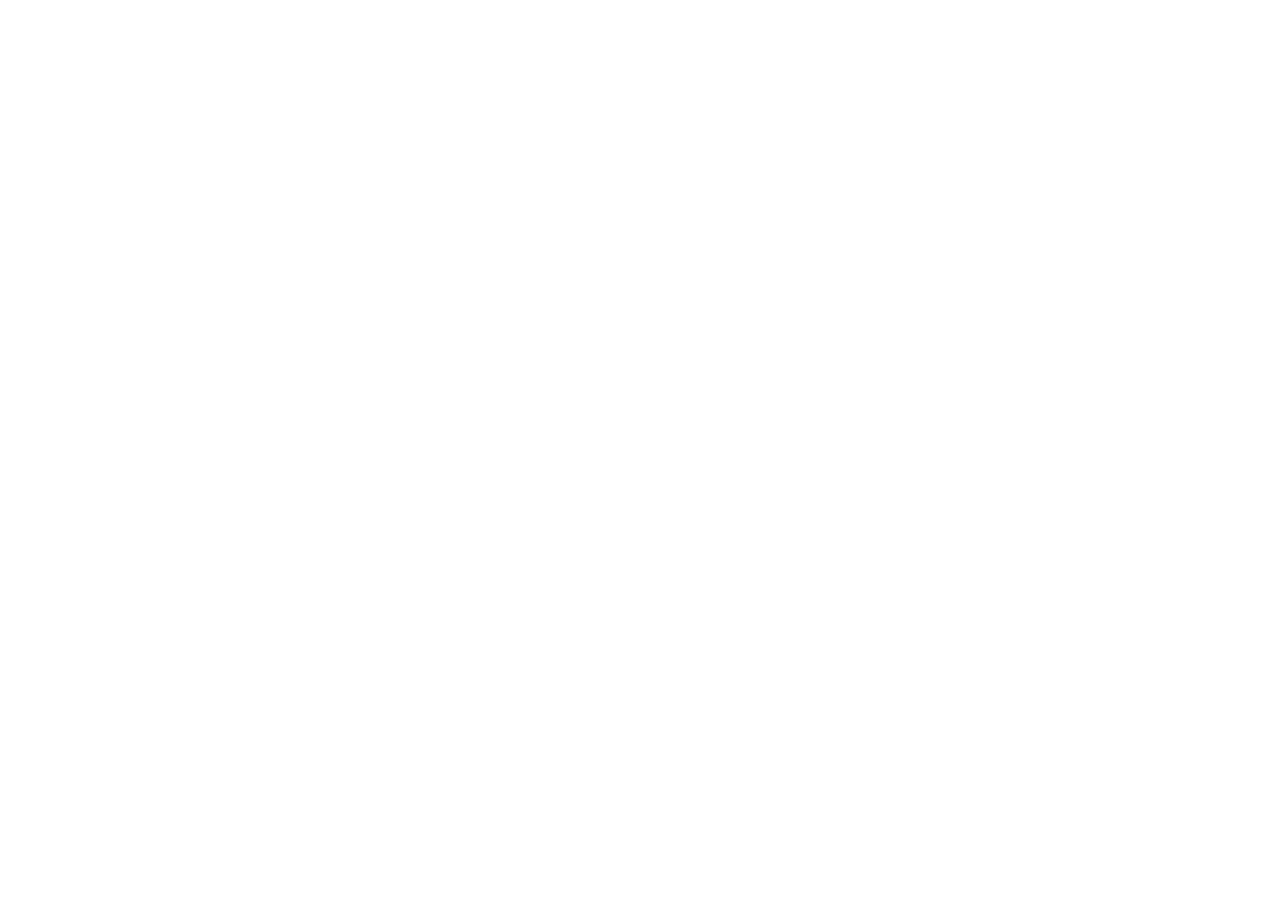
==== index.html @ eaed1cea "Initialized" ====
<!DOCTYPE html>
<html lang="en">
<head>
    <meta charset="UTF-8">
    <meta http-equiv="X-UA-Compatible" content="IE=edge">
    <meta name="viewport" content="width=device-width, initial-scale=1.0">
    <title>Welcome to Information Hub</title>
    <link rel="stylesheet" href="/style.css">
</head>
<body>
    
</body>
</html>
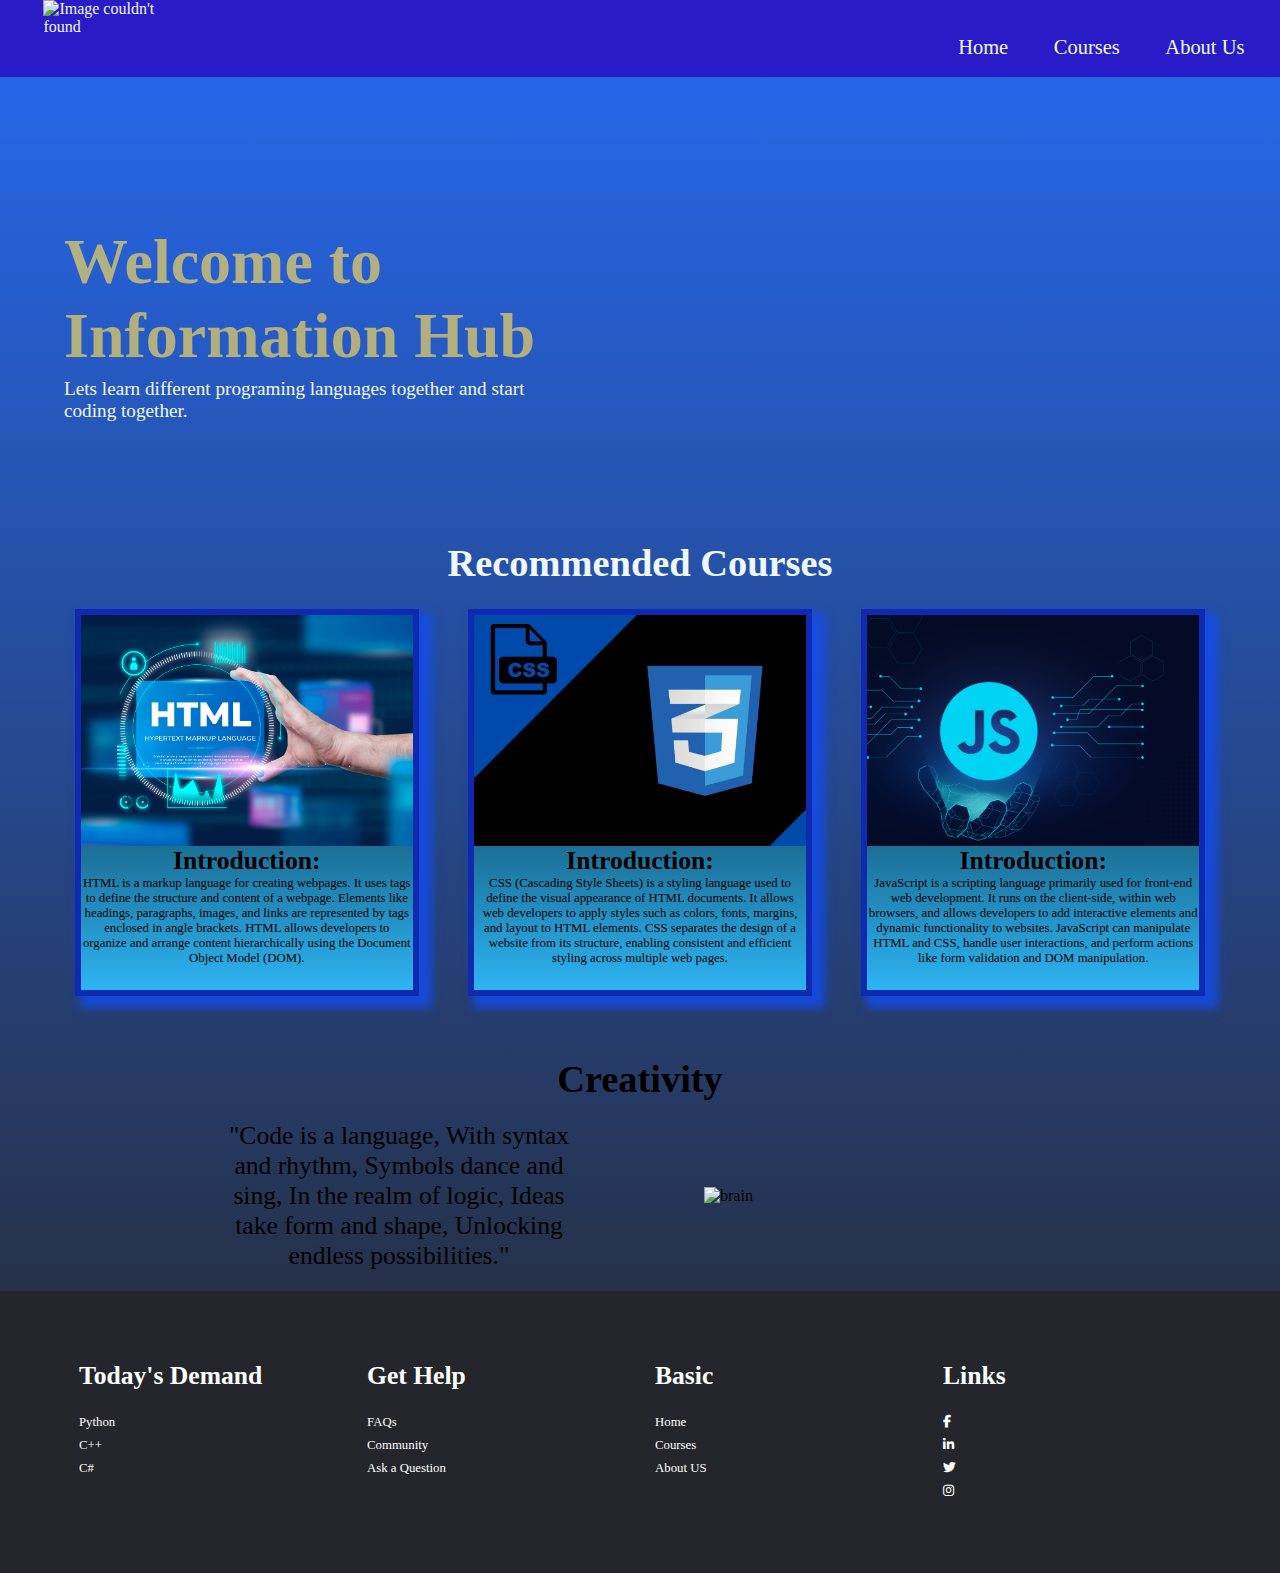
==== commit ac6f3364: "Finalized Work" ====
--- a/index.html
+++ b/index.html
@@ -4,10 +4,158 @@
     <meta charset="UTF-8">
     <meta http-equiv="X-UA-Compatible" content="IE=edge">
     <meta name="viewport" content="width=device-width, initial-scale=1.0">
-    <title>Welcome to Information Hub</title>
-    <link rel="stylesheet" href="/style.css">
+    <title>CoderzHub</title>
+    <link rel="stylesheet" href="style.css">
+    <link rel="preconnect" href="https://fonts.googleapis.com">
+<link rel="preconnect" href="https://fonts.gstatic.com" crossorigin>
+<link href="https://fonts.googleapis.com/css2?family=Russo+One&display=swap" rel="stylesheet">
+<link rel="preconnect" href="https://fonts.googleapis.com">
+<link rel="preconnect" href="https://fonts.gstatic.com" crossorigin>
+<link href="https://fonts.googleapis.com/css2?family=Chakra+Petch:wght@300&display=swap" rel="stylesheet">
+<link rel="stylesheet" href="https://cdnjs.cloudflare.com/ajax/libs/font-awesome/6.4.0/css/all.min.css">
 </head>
 <body>
+    <div id="container">
+        <header>
+        <nav id="navigator">
+            <a href="index.html"> <img id="logo" src="Image/21004063.png" alt="Image couldn't found"> </a>
+            <ul>
+                <li><a href="index.html">Home</a> </li>
+                <li><a href="gallery.html">Courses</a> </li>
+                <li class="icon"><a href="about.html">About Us</a> </li>
+            </ul>
+        </nav>
+        </header>
+
+        <div id="entrance">
+            <div id="box">
+            <h1 class="ent_text">Welcome to Information Hub</h1>
+            <p class="text">Lets learn different programing languages together and start coding together.</p>
+            </div>
+        </div>
+        
+        
+        <div class="scroll" id="container3">
+            <div id="recom">
+            <h1>Recommended Courses</h1>
+            </div>
+            <div id="box_container">
+                <div class="box" >
+                    <a href="https://html.com/">
+                        <div class="img" id="img2">
+                            
+                        </div>
+                        <div class="text">
+                            <h1>Introduction:</h1>
+                    <p>HTML is a markup language for creating webpages. It uses tags to define the structure and content of a webpage. Elements like headings, paragraphs, images, and links are represented by tags enclosed in angle brackets. HTML allows developers to organize and arrange content hierarchically using the Document Object Model (DOM).</p>
+                </div>
+            </a>
+        </div>
+        
+        
+        
+        <div class="box">
+            <a href="https://www.w3.org/Style/CSS/Overview.en.html">
+                <div class="img" id="img3">
+                    
+                </div>
+                <div class="text">
+                    <h1>Introduction:</h1>
+                    <p>CSS (Cascading Style Sheets) is a styling language used to define the visual appearance of HTML documents. It allows web developers to apply styles such as colors, fonts, margins, and layout to HTML elements. CSS separates the design of a website from its structure, enabling consistent and efficient styling across multiple web pages.</p>
+                </div>
+            </a>
+        </div>
+        
+        
+        <div class="box">
+            <a href="https://www.javascript.com/">
+                <div class="img" id="img4">
+                    
+                </div>
+                <div class="text">
+                    <h1>Introduction:</h1>
+                    <p>JavaScript is a scripting language primarily used for front-end web development. It runs on the client-side, within web browsers, and allows developers to add interactive elements and dynamic functionality to websites. JavaScript can manipulate HTML and CSS, handle user interactions, and perform actions like form validation and DOM manipulation.</p>
+                </div>
+            </a>
+        </div>
+     </div>
+        </div>
+        <div class="scroll">
+        <div id="container2">
+            <div>
+                <h1 style="text-align: center; font-size: 3vw; ">Creativity</h1>
+            </div>
+            <div class="mtx">
+                <p>"Code is a language,
+                    With syntax and rhythm,
+                    Symbols dance and sing,
+                    In the realm of logic,
+                    Ideas take form and shape,
+                    Unlocking endless possibilities."</p>
+                
+                <img src="Image/brain.png" alt="brain">
+            </div>
     
+        
+        </div>
+    </div>
+
+   
+
+
+
+
+
+
+        <footer>
+            <!-- <h1 style="margin-left: 5%; top: 6px;">CODERz Group</h1> -->
+            <div class="container">
+                <div class="row">
+                    <div class="col">
+                        <h4>Today's Demand</h4>
+                        <ul>
+                            <li><a href="https://www.python.org/">Python</a></li>
+                            <li><a href="https://www.cprogramming.com/">C++</a></li>
+                            <li><a href="https://www.cprogramming.com/">C#</a></li>
+                        </ul>
+                    </div>
+
+                    <div class="col">
+                        <h4>Get Help</h4>
+                        <ul>
+                            <li><a href="#">FAQs</a></li>
+                            <li><a href="#">Community</a></li>
+                            <li><a href="#">Ask a Question</a></li>
+                        </ul>
+                    </div>
+
+                    <div class="col">
+                        <h4>Basic</h4>
+                        <ul>
+                            <li><a href="index.html">Home</a></li>
+                            <li><a href="gallery.html">Courses</a></li>
+                            <li><a href="about.html">About US</a></li>
+                        </ul>
+                    </div>
+                        
+                    <div class="col">
+                        <h4>Links</h4>
+                        <ul>
+                            <li><a href="https://www.facebook.com/faizan.javed.7758235/"><i class="fab fa-facebook-f"></i></a></li>
+                            <li><a href="https://www.linkedin.com/in/faizan-javed-b0267426a/"><i class="fab fa-linkedin-in"></i></a></li>
+                            <li><a href="#"><i class="fab fa-twitter"></i></a></li>
+                            <li><a href="https://www.instagram.com/faizanjaved246/"><i class="fab fa-instagram"></i></a></li>
+                        </ul>
+                    </div>
+                </div>
+                
+            </div>
+            
+            
+        </footer>
+    </div>
+
+
+
 </body>
 </html>--- a/style.css
+++ b/style.css
@@ -0,0 +1,311 @@
+*{
+    box-sizing: border-box ;
+    margin: 0px;
+    padding: 0px;
+}
+
+
+body
+{
+    background: linear-gradient(rgba(15, 90, 240, 0.905), rgb(38, 37, 37)) ;
+}
+
+#navigator
+{
+    width: 100%;
+    background-color: rgb(41, 27, 198); 
+}
+#logo
+{
+    position: absolute;
+    width: 10vw;
+    margin-left: 3%;
+}
+.icon
+{
+    margin-right: 2vw;
+}
+header ul 
+{
+    list-style: none;
+    display: flex;
+    justify-content: right;
+}
+header li
+{
+    margin: 1% 0%;
+    border-radius: 9px;
+    padding: 5px;  
+    margin-right: 2vw; 
+    font-size: 1.6vw;
+    /* background: linear-gradient(rgb(224, 34, 34) ,rgba(255, 255, 255, 0.214) , rgb(39, 39, 106));*/
+    
+    
+}
+header a
+{
+    text-decoration: none;
+    color: aliceblue;
+    padding: 5px;
+}
+header li a:hover 
+{
+    background: linear-gradient( rgb(7, 52, 231),rgba(255, 255, 255, 0.214) , rgba(128, 41, 41, 0.179) );
+    /* color: rgb(16, 168, 188); */
+    /* background-color: rgb(195, 6, 6); */
+    
+}
+#entrance
+{
+    background-image: url(Image/abstract-dark-blue-futuristic-digital-grid-background.jpg);
+    background-position-y: center;
+    background-size:100%;
+    background-repeat: no-repeat;
+    display: flex;
+    width: 100%;
+    height: 35vw;
+    size: 100%;
+    flex-direction: column;
+    align-items: flex-start;
+    
+}
+.ent_text
+{
+    /* font-family: "russo one"; */
+    /* border: 2px solid green; */
+    width: 40vw;
+    height: 12vw;
+    /* padding-right: 10px; */
+    margin-right: 5vw;
+    margin-top: 10vw;
+    margin-left: 10%;
+    color: rgba(255, 219, 88, 0.652);
+    /* display: inline; */
+    /* background: radial-gradient(rgb(29, 123, 205), rgb(0, 0, 128));
+    -webkit-background-clip: text;
+    -webkit-text-fill-color: transparent; */
+    font-size: 5vw;
+}
+#box>.text
+{
+    /* border: 2px solid red; */
+    /* border: 2px solid red; */
+    color: aliceblue;
+    /* margin-top: -30px; */
+    width: 40vw;
+    /* height: 20vw; */
+    margin-right: 5vw;
+    margin-left: 5vw;
+    font-size: 1.5vw;
+    
+}
+#box
+{
+    margin-top: 20px;
+    margin-right: 10px;
+    /* border: 2px solid red; */
+    border-radius: 30px;
+    width: 50vw;
+    height: 40vw;
+    /* background: linear-gradient( rgba(197, 207, 212, 0.63), rgba(40, 10, 124, 0.4)); */
+    margin-bottom: 2%;
+    
+}
+
+.scroll{
+    width: 100%;
+    height: auto;
+    /* background-color: #b3e1f7; */
+    display: flex;
+    justify-content: center;
+}
+
+#container2{
+    margin: 20px 50px;
+    /* background-color: red; */
+}
+#container2>h1
+{
+    color: aliceblue;
+
+}
+#container2>p{
+    width: 40%;
+}
+
+div#container2 img{
+    width: 30%;
+    size: 100%;
+}
+
+.mtx{
+    margin-top: 20px;
+    /* border: 2px solid green; */
+    display: flex;
+    justify-content: center;
+    /* vertical-align: middle; */
+    align-items: center;
+    gap: 10vw;
+
+    flex-direction: row;
+}
+.mtx>p
+{
+    /* border: 2px solid blue; */
+    width: 30%;
+    font-size: 2vw;
+    height: 50%;
+    /* align-items: center; */
+    text-align: center;
+}
+
+#container3{
+    
+    /* border: 2px solid yellow; */
+    display: flex;
+    flex-direction: column;
+    /* justify-content: space-evenly; */
+    height: 40vw;
+    font-size: 1.5vw;
+    padding: 2%;
+}
+#box_container
+{
+    /* border: 2px solid red; */
+    display: flex;
+    flex-direction: row;
+    justify-content: space-evenly;
+    flex-wrap: wrap;
+}
+#box_container .box 
+{
+    border: 0.5vw solid rgb(15, 42, 177);
+    width: 28%;
+    margin: 2% 0%;
+    padding-bottom: 2%;
+    background: linear-gradient(rgb(0, 0, 0), rgb(45, 180, 243));
+    display: flex;
+    column-gap: 20vw;
+    box-sizing: border-box;
+    box-shadow: 9px 8px 9px 4px rgba(18, 77, 239, 0.821); 
+}
+#box_container .box:hover
+{
+    transform: scale(1.05);
+
+}
+
+
+#box_container .box:active
+{
+    box-shadow: 4px 4px 4px 4px rgba(11, 85, 189, 0.6) inset; 
+}
+
+#box_container a
+{
+    text-decoration: none;
+}
+
+#box_container .text
+{
+    /* border: 2px solid blue; */
+    font-size: 1vw;
+    width: 100%;
+    text-align: center;
+    color: rgb(0, 0, 0);
+    /* background: linear-gradient( rgb(0, 0, 0),rgb(0, 0, 0));
+    -webkit-background-clip: text;
+    -webkit-text-fill-color: transparent; */
+}
+.box .img
+{
+    height: 18vw;
+}
+#img2
+{
+    background-image: url(image/programming-background-collage\ \(1\).jpg);
+    background-repeat: no-repeat;
+    background-size: cover;
+
+}
+#img3
+{
+    background-image: url(image/CSS\ Symbol.avif);
+    background-repeat: no-repeat;
+    background-size: cover;
+
+}
+#img4
+{
+    background-image: url(image/Javascript\ Symbol.png);
+    background-repeat: no-repeat;
+    background-size: cover;
+    background-position-x: left ;
+
+}
+#recom
+{
+    /* border: 2px solid red; */
+    text-align: center;
+    color: aliceblue;
+
+}
+
+
+
+
+
+
+footer{
+    font-size: 1vw;
+    padding: 70px 0px;
+    background-color: #24262b;
+    color: white;
+
+}
+.container{
+    max-width: 90vw;
+    /* background-color: red; */
+    margin: auto;
+}
+
+.row{
+    /* border: 2px solid red; */
+    display: flex;
+    /* justify-content: space-evenly;
+    justify-items: center;
+    align-content: space-evenly; */
+    /* gap: 2%; */
+    flex-wrap: wrap;
+    flex-direction: row;
+}
+.col{
+    /* text-align: center; */
+    /* border: 2px solid blue; */
+    width: 25%;
+    padding: 0px 15px;
+    /* margin: 0% 5%; */
+}
+
+footer ul{
+    list-style: none;
+
+}
+
+footer li{
+    padding: 4px 0px;
+}
+
+footer h4{
+    font-size: 2vw;
+    color: #ffff;
+    margin-bottom: 20px;
+    text-transform: capitalize;
+    /* font-weight: 500; */
+    /* position: relative; */
+}
+
+footer a{
+    text-decoration: none;
+    color: white;
+}
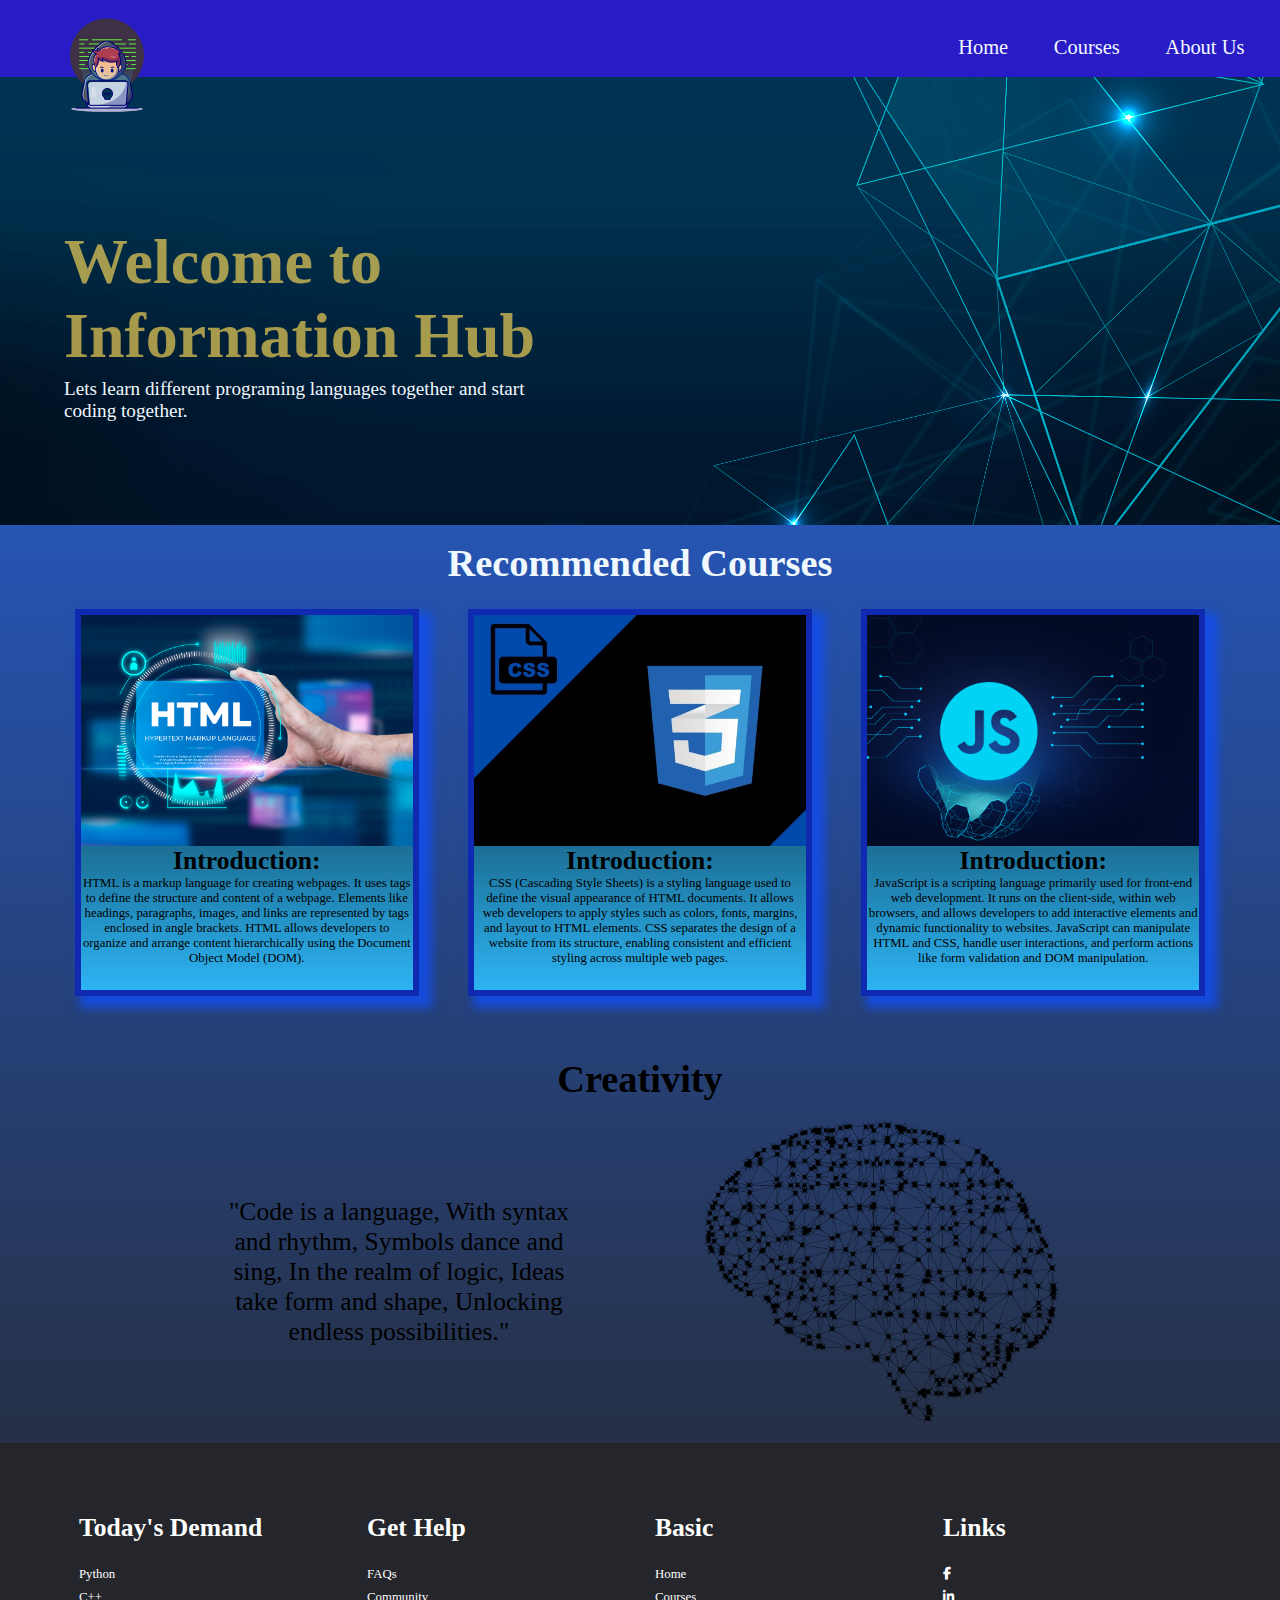
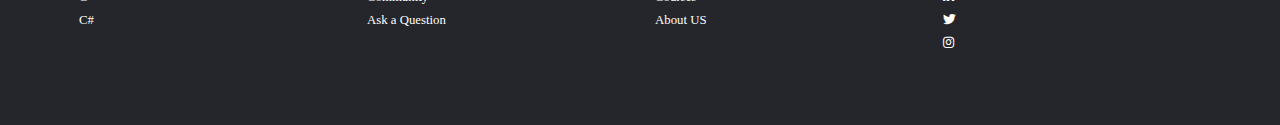
==== commit 373631f2: "Manipulated image path" ====
--- a/index.html
+++ b/index.html
@@ -18,7 +18,7 @@
     <div id="container">
         <header>
         <nav id="navigator">
-            <a href="index.html"> <img id="logo" src="Image/21004063.png" alt="Image couldn't found"> </a>
+            <a href="index.html"> <img id="logo" src="image/21004063.png" alt="Image couldn't found"> </a>
             <ul>
                 <li><a href="index.html">Home</a> </li>
                 <li><a href="gallery.html">Courses</a> </li>
@@ -93,7 +93,7 @@
                     Ideas take form and shape,
                     Unlocking endless possibilities."</p>
                 
-                <img src="Image/brain.png" alt="brain">
+                <img src="image/brain.png" alt="brain">
             </div>
     
         
--- a/style.css
+++ b/style.css
@@ -57,7 +57,7 @@
 }
 #entrance
 {
-    background-image: url(Image/abstract-dark-blue-futuristic-digital-grid-background.jpg);
+    background-image: url(image/abstract-dark-blue-futuristic-digital-grid-background.jpg);
     background-position-y: center;
     background-size:100%;
     background-repeat: no-repeat;
